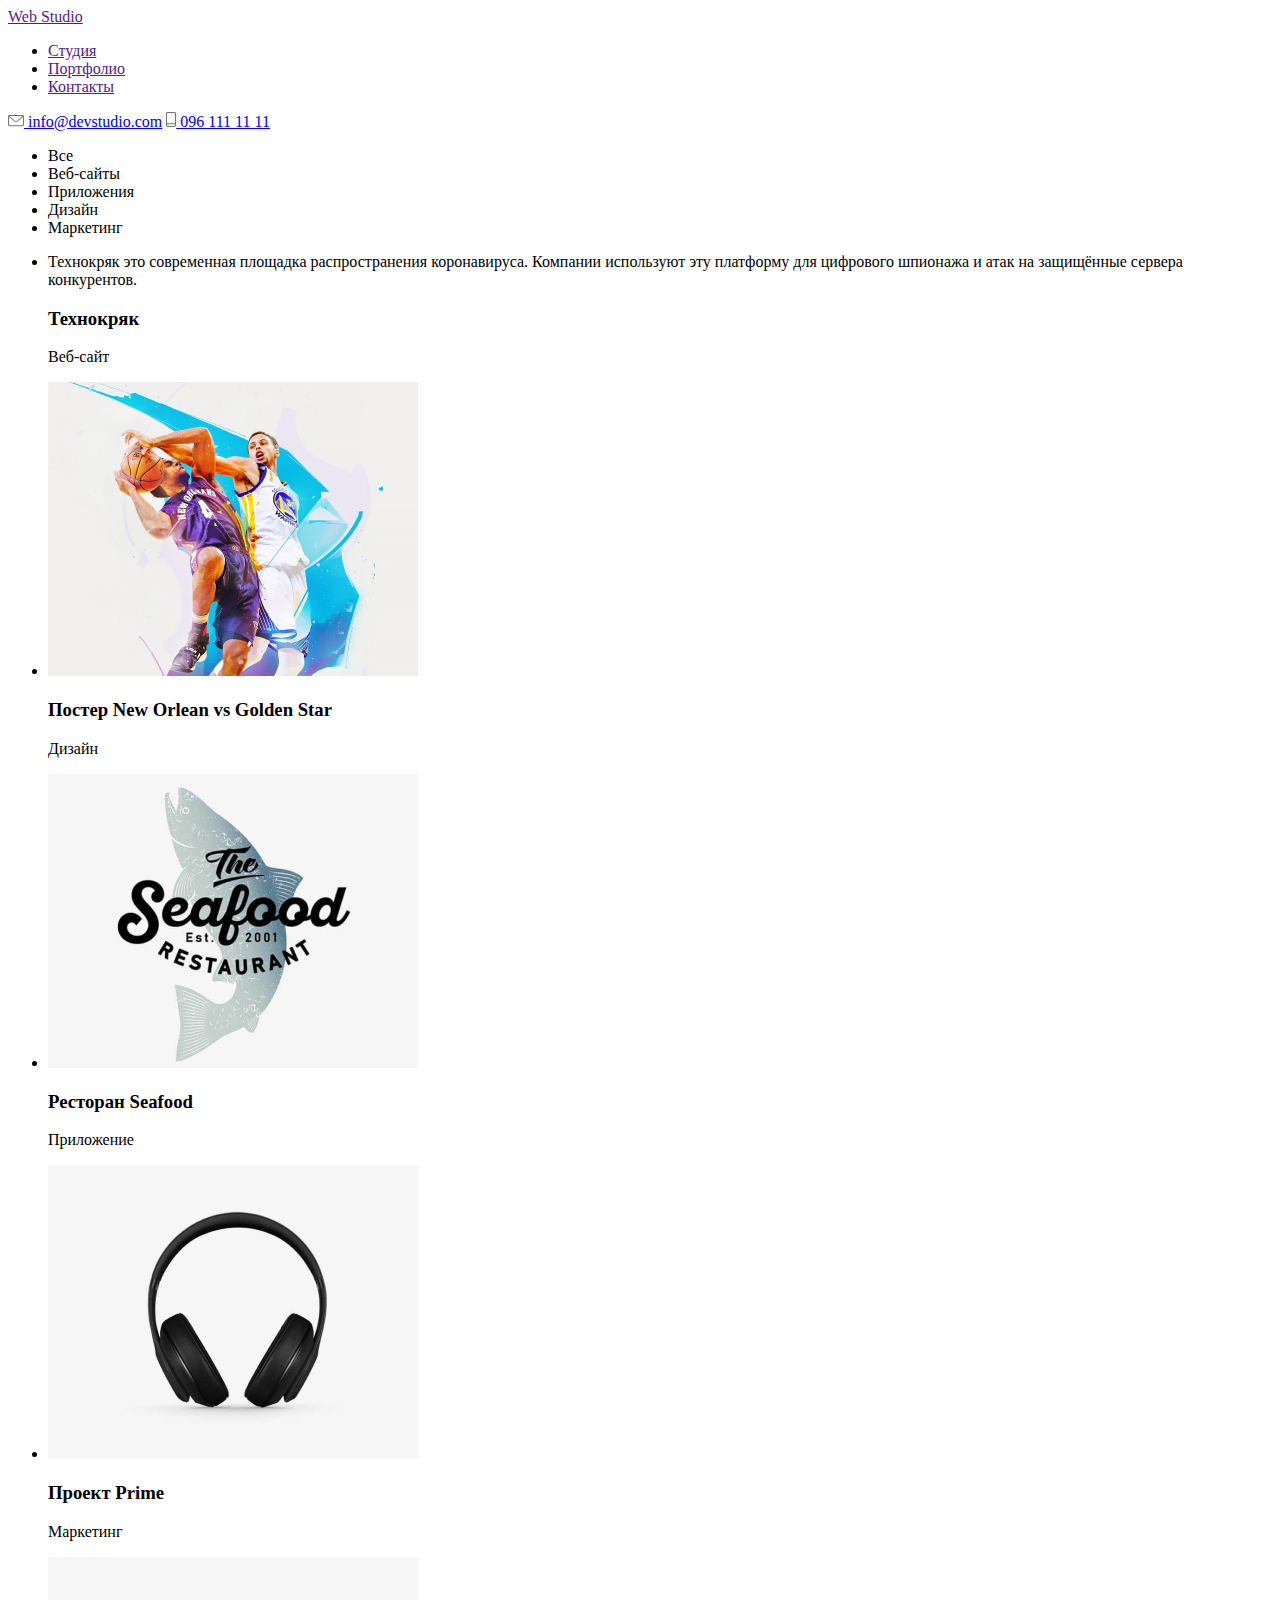
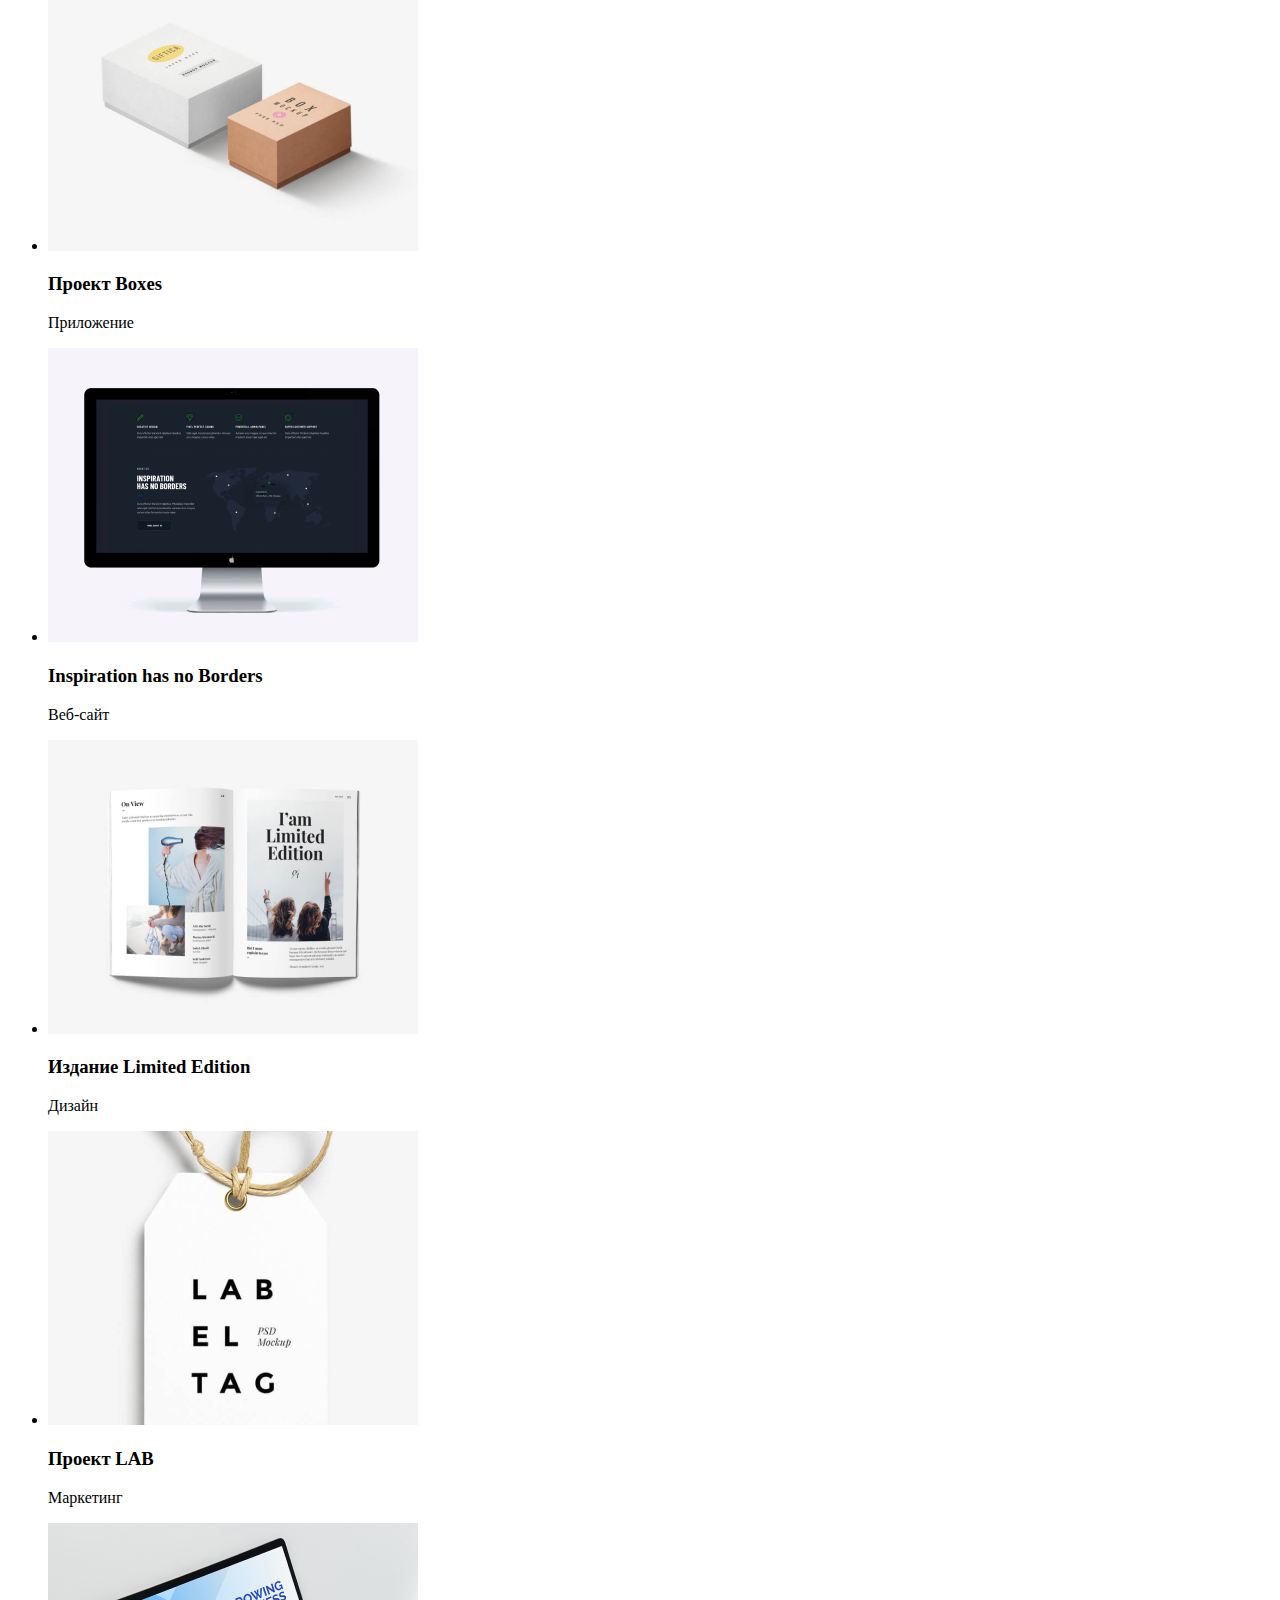
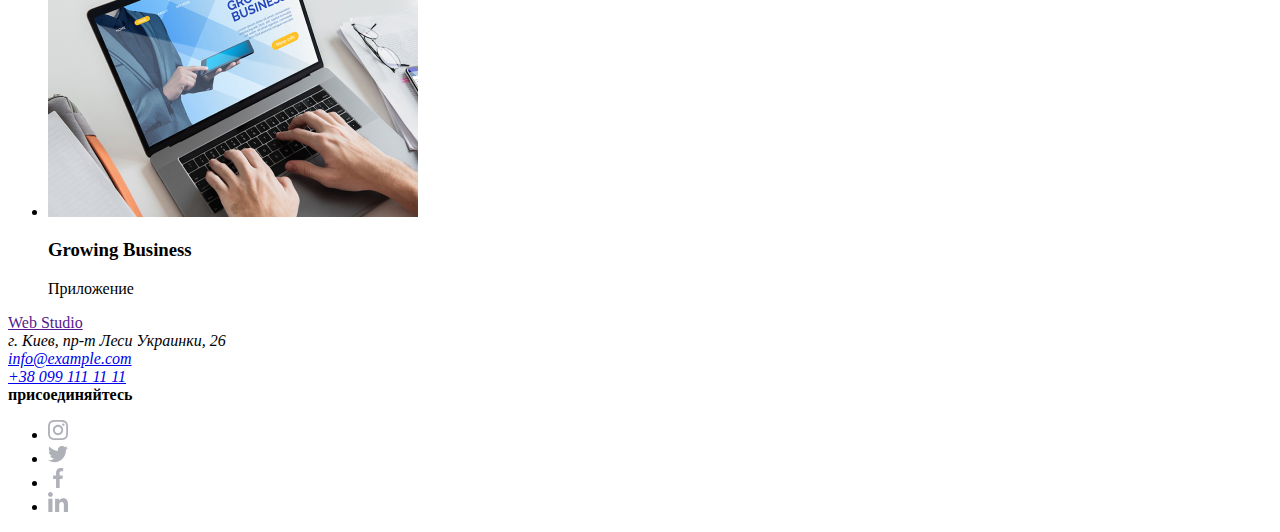
==== index.html @ 17be8df3 "делает верстку страницы "портфолио"" ====
<!DOCTYPE html>
<html lang="ru">
  <head>
    <meta charset="UTF-8" />
    <meta name="viewport" content="width=device-width, initial-scale=1.0" />
    <title>Document</title>
  </head>
  <body>
    <header>
      <nav>
        <a href="">Web Studio</a>
      </nav>
      <ul>
        <li><a href="">Студия</a></li>
        <li><a href="">Портфолио</a></li>
        <li><a href="">Контакты</a></li>
      </ul>
    </nav>
    <a href="mailto:info@devstudio.com">
        <img src="images/envelope.svg" />
        info@devstudio.com</a>
    <a href="tel:+38 096 111 11 11">
        <img src="images/smartphone.svg"/>
         096 111 11 11</a>
    </header>
    <section>
<ul>
<li>Все</li>
<li>Веб-сайты</li>
<li>Приложения</li>
<li>Дизайн</li>
<li>Маркетинг</li>
</ul>
    </section>
    <section>
        <ul>
<li><p>Технокряк это современная площадка распространения коронавируса. Компании используют эту платформу для цифрового
шпионажа и атак на защищённые сервера конкурентов.</p>
<h3>Технокряк</h3>
<p>Веб-сайт</p></li>
<li>
    <img src="images/basketball.jpg" alt="постер баскетбол" width="370"/>
    <h3>Постер New Orlean vs Golden Star</h3>
    <p>Дизайн</p>
</li>
<li>
    <img src="images/seafood.jpg" alt="постер баскетболл" width="370"/>
    <h3>Ресторан Seafood</h3>
    <p>Приложение</p>
</li>
<li>
    <img src="images/headphones.jpg" alt="наушники" width="370"/>
    <h3>Проект Prime</h3>
    <p>Маркетинг</p>
</li>
<li>
    <img src="images/boxes.jpg" alt="две коробки" width="370"/>
    <h3>Проект Boxes</h3>
    <p>Приложение</p>
</li>
<li>
    <img src="images/screen.jpg" alt="экран" width="370"/>
    <h3>Inspiration has no Borders</h3>
    <p>Веб-сайт</p>
</li>
<li>
    <img src="images/book.jpg" alt="книга" width="370" />
<h3>Издание Limited Edition</h3>
<p>Дизайн</p>
</li>
<li>
    <img src="images/teg.jpg" alt="тег" width="370" />
    <h3>Проект LAB</h3>
    <p>Маркетинг</p>
</li>
<li>
    <img src="images/nout.jpg" alt="ноутбук" />
    <h3>Growing Business</h3>
    <p>Приложение</p>
</li>
        </ul>
    </section>
    <footer>
        <a href="">Web Studio</a>
        <address>
            г. Киев, пр-т Леси Украинки, 26 <br/>
            <a href="mailto:info@example.com">info@example.com</a><br/>
            <a href="tel:+380991111111">+38 099 111 11 11</a>
        </address>
        <b>присоединяйтесь</b>
        <ul>
            <li><a href=""><img src="images/instagram3.svg"/></a></li>
            <li><a href=""><img src="images/twitter3.svg"/></a></li>
            <li><a href=""><img src="images/facebook3.svg"/></a></li>
            <li><a href=""><img src="images/linkedin3.svg"/></a></li>
        </ul>
    </footer>
  </body>
</html>
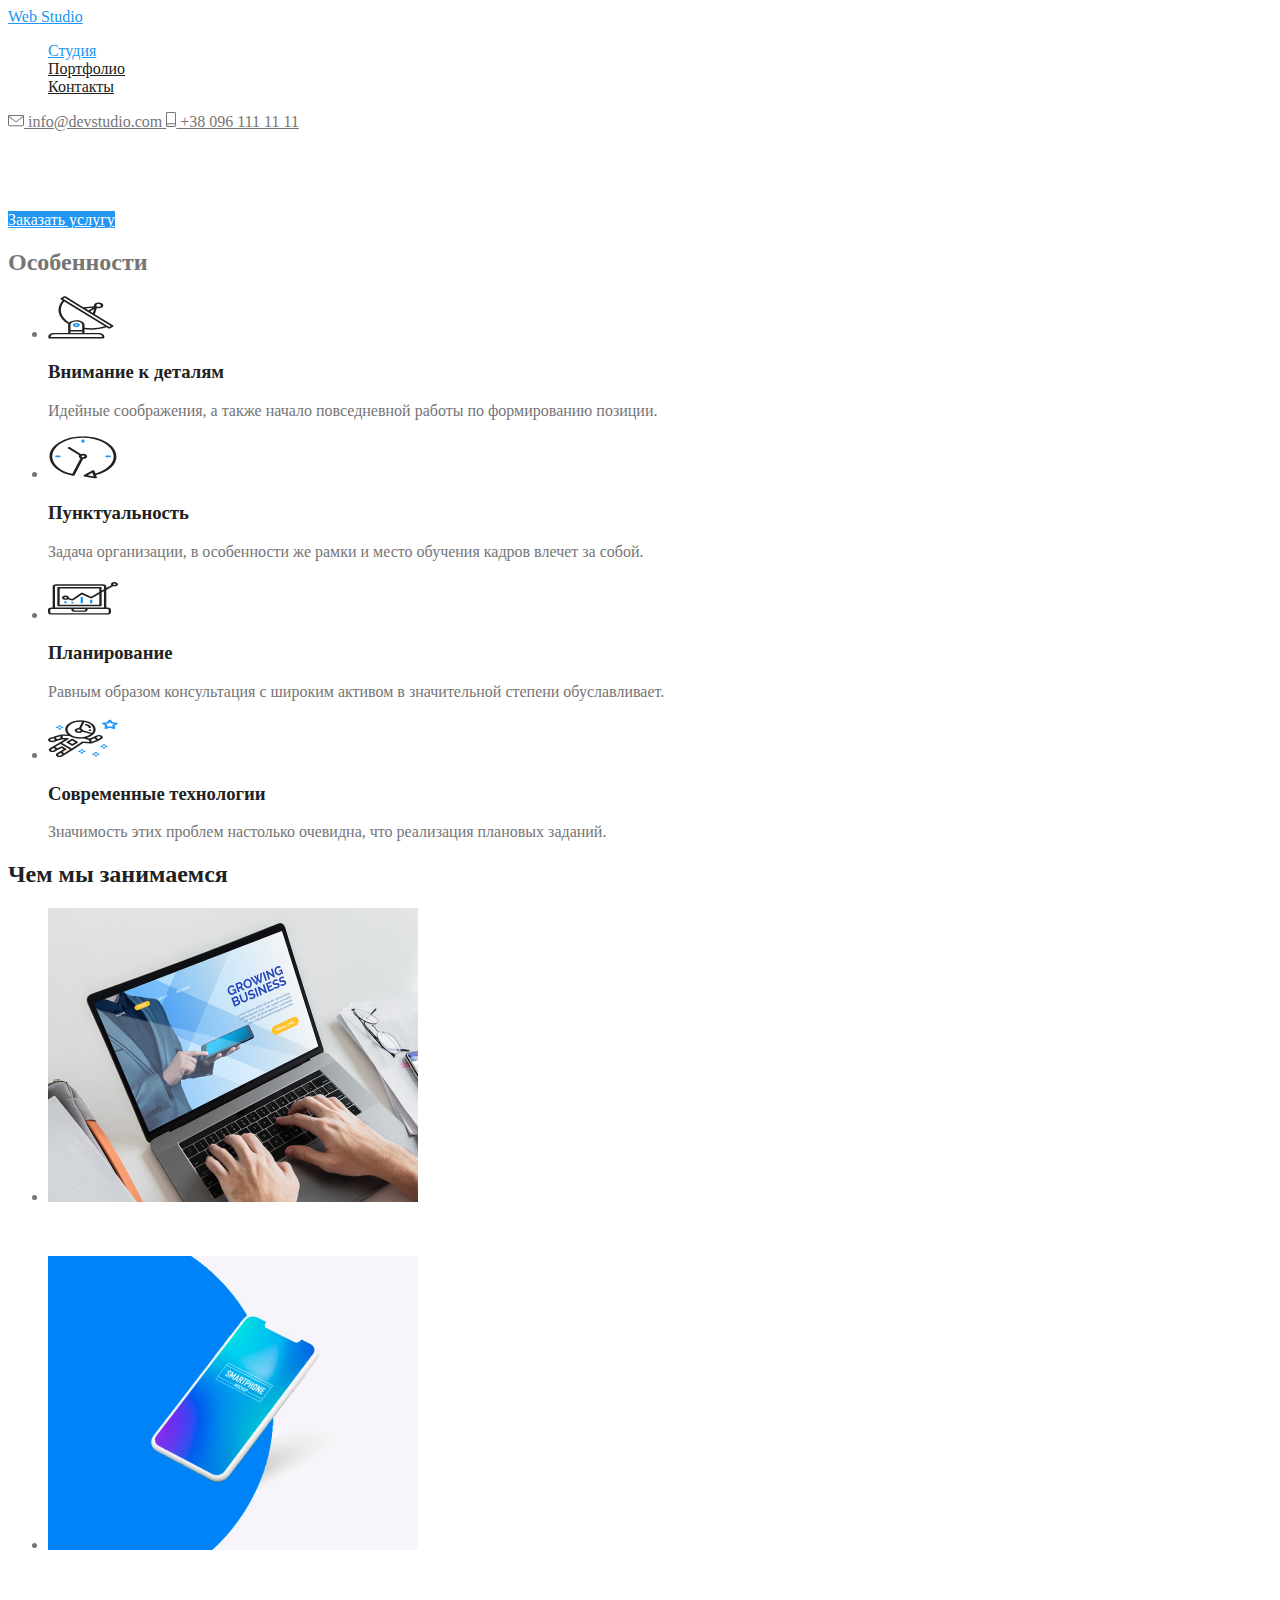
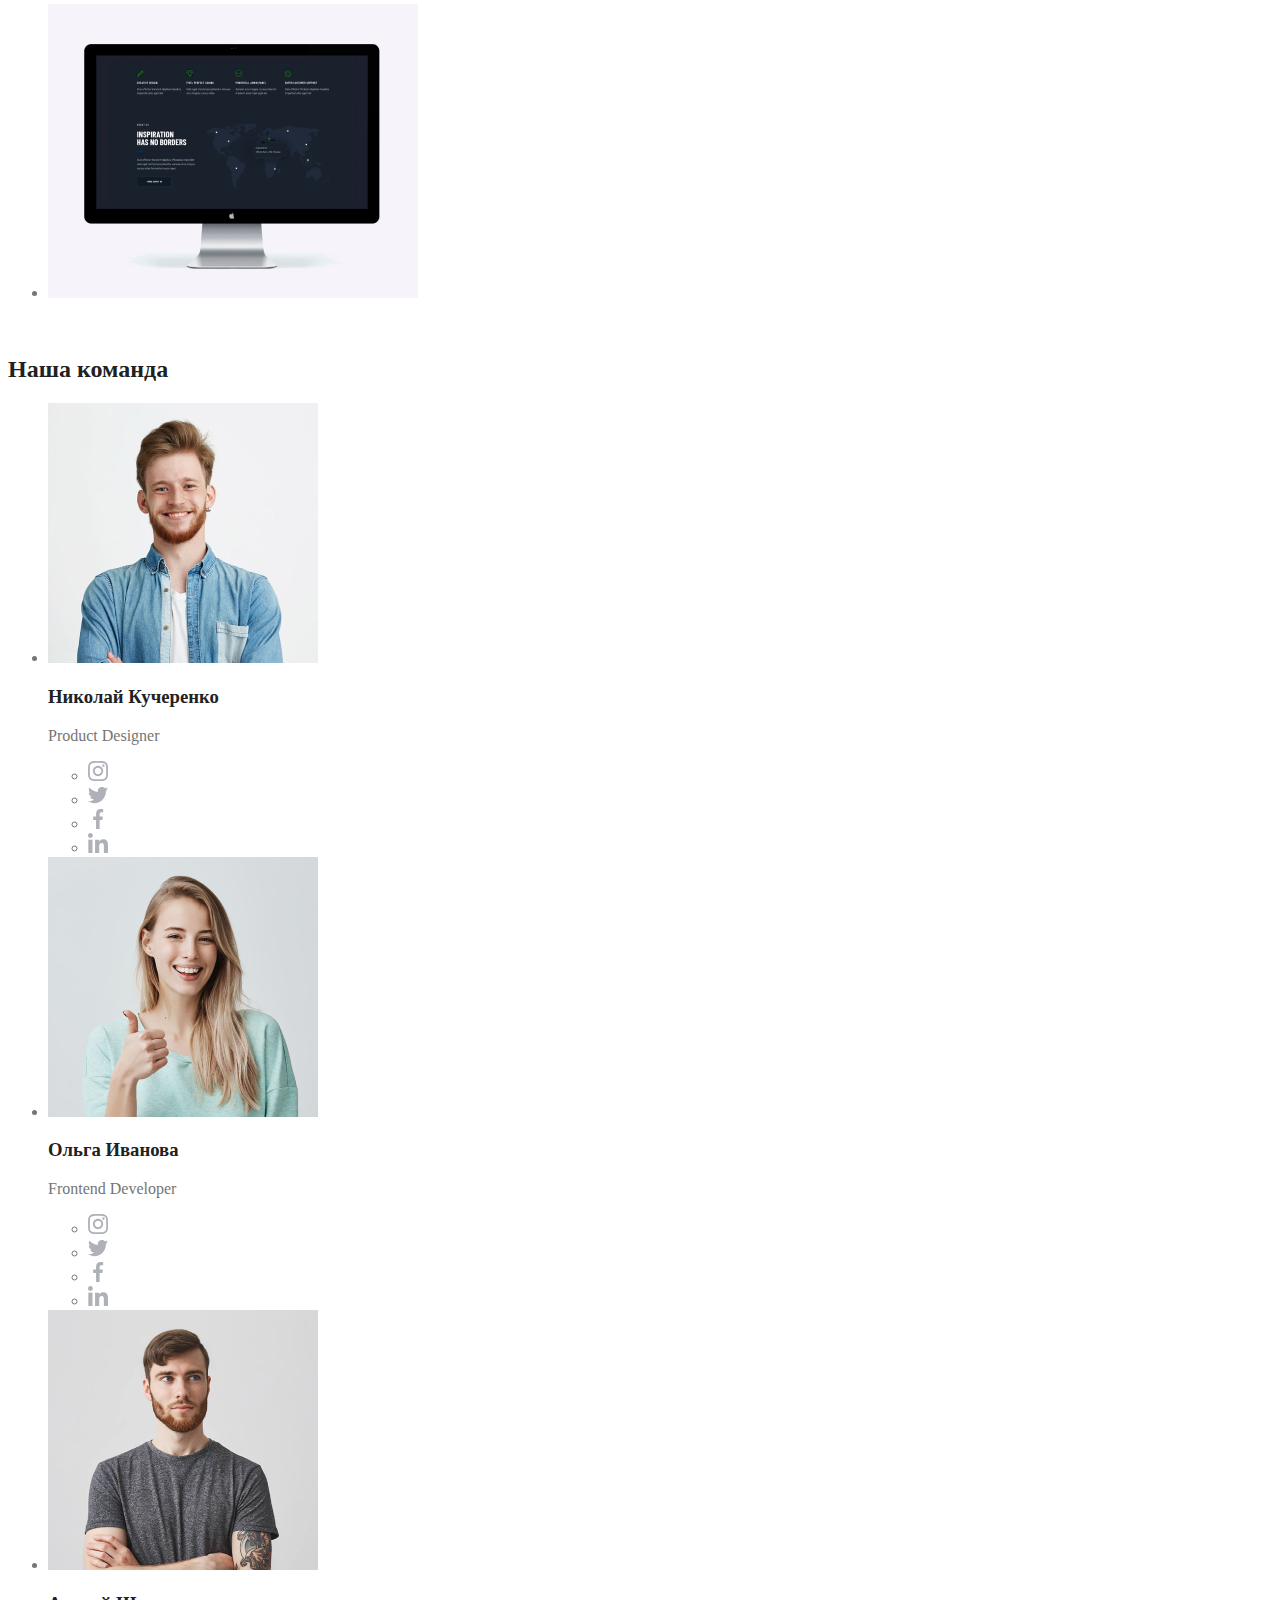
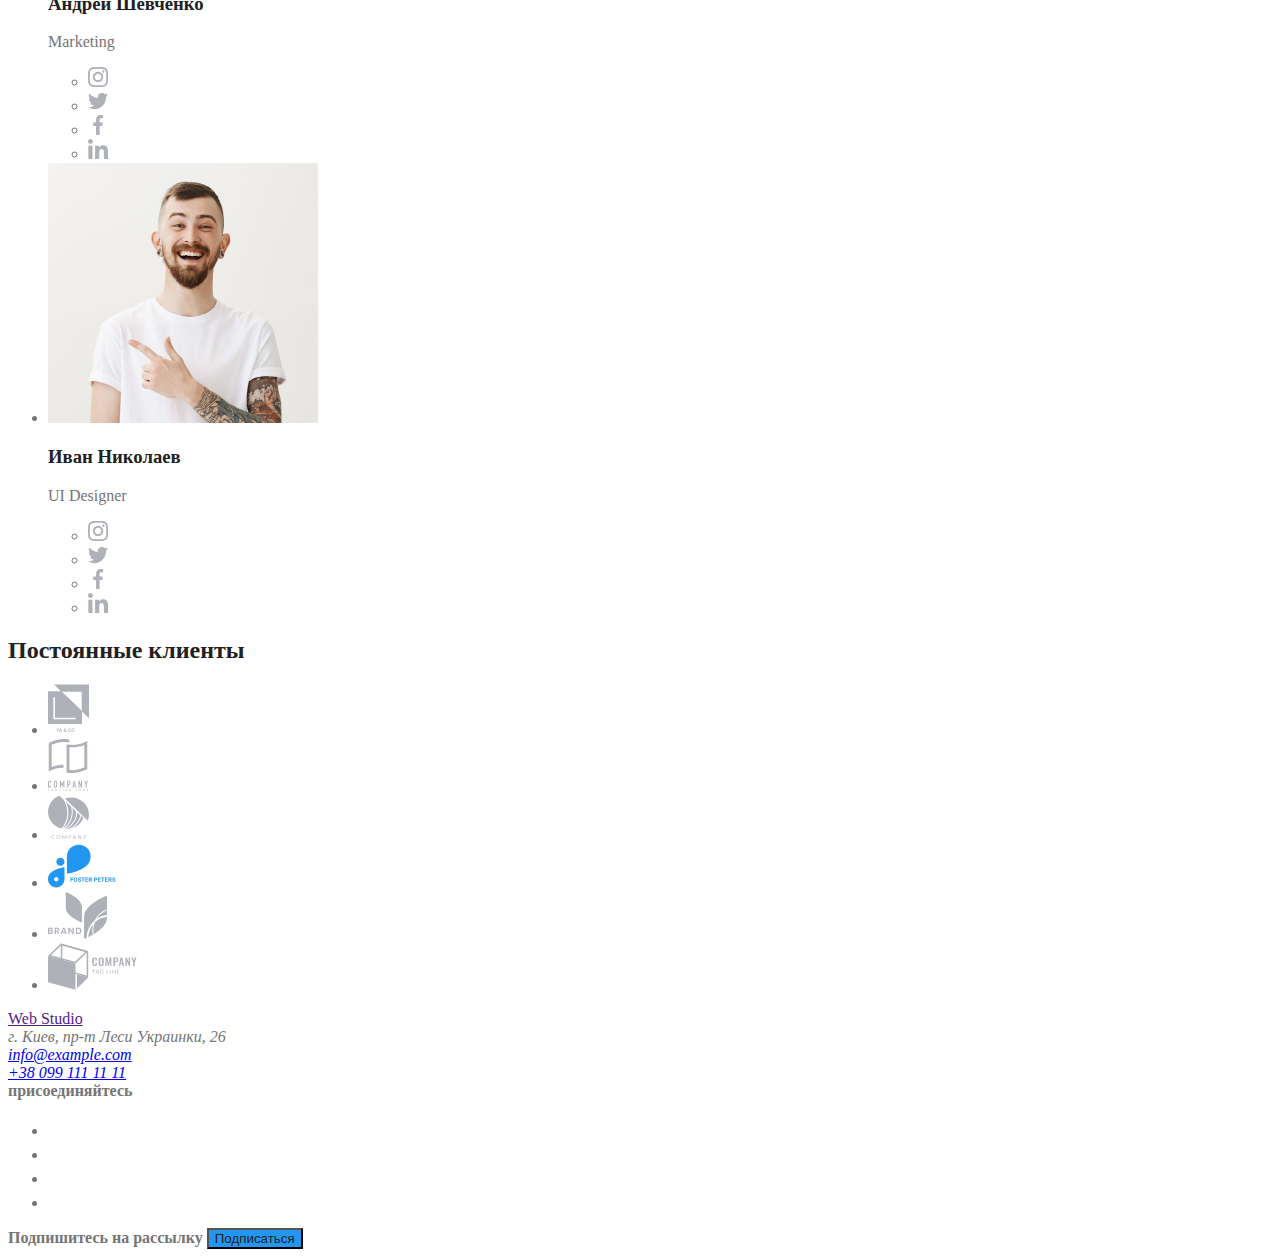
==== commit d94c192e: "добавляет оформление цвета" ====
--- a/index.html
+++ b/index.html
@@ -4,96 +4,284 @@
     <meta charset="UTF-8" />
     <meta name="viewport" content="width=device-width, initial-scale=1.0" />
     <title>Document</title>
-  </head>
+<link rel="stylesheet" href="./css/styles.css" /> 
+    </head>
   <body>
+    <!--шапка сайта-->
     <header>
       <nav>
-        <a href="">Web Studio</a>
+        <a href="/" class="logo">
+          Web Studio
+        </a>
+
+        <ul class="site-nav list">
+          <li><a href="" class="link current">Студия</a></li>
+          <li><a href="./portfolio.html" class="link">Портфолио</a></li>
+          <li><a href="" class="link">Контакты</a></li>
+        </ul>
       </nav>
-      <ul>
-        <li><a href="">Студия</a></li>
-        <li><a href="">Портфолио</a></li>
-        <li><a href="">Контакты</a></li>
-      </ul>
-    </nav>
-    <a href="mailto:info@devstudio.com">
-        <img src="images/envelope.svg" />
-        info@devstudio.com</a>
-    <a href="tel:+38 096 111 11 11">
-        <img src="images/smartphone.svg"/>
-         096 111 11 11</a>
+      <a href="mailto:info@devstudio.com" class="contacts">
+        <img src="./images/envelope.svg" alt="конверт" />
+         info@devstudio.com
+      </a>
+      <a href="tel:+380961111111" class="contacts">
+        <img src="./images/smartphone.svg" alt="смартфон" />
+        +38 096 111 11 11
+      </a>
     </header>
-    <section>
-<ul>
-<li>Все</li>
-<li>Веб-сайты</li>
-<li>Приложения</li>
-<li>Дизайн</li>
-<li>Маркетинг</li>
-</ul>
-    </section>
-    <section>
+    <main>
+      <!--герой-->
+      <section class="hero">
+        <h1 class="hero-title">Эффективные решения для вашего бизнеса</h1>
+        <a href="" class="button">Заказать услугу</a>
+      </section>
+      <!--особенности-->
+      <section class="features">
+        <h2>Особенности</h2>
         <ul>
-<li><p>Технокряк это современная площадка распространения коронавируса. Компании используют эту платформу для цифрового
-шпионажа и атак на защищённые сервера конкурентов.</p>
-<h3>Технокряк</h3>
-<p>Веб-сайт</p></li>
-<li>
-    <img src="images/basketball.jpg" alt="постер баскетбол" width="370"/>
-    <h3>Постер New Orlean vs Golden Star</h3>
-    <p>Дизайн</p>
-</li>
-<li>
-    <img src="images/seafood.jpg" alt="постер баскетболл" width="370"/>
-    <h3>Ресторан Seafood</h3>
-    <p>Приложение</p>
-</li>
-<li>
-    <img src="images/headphones.jpg" alt="наушники" width="370"/>
-    <h3>Проект Prime</h3>
-    <p>Маркетинг</p>
-</li>
-<li>
-    <img src="images/boxes.jpg" alt="две коробки" width="370"/>
-    <h3>Проект Boxes</h3>
-    <p>Приложение</p>
-</li>
-<li>
-    <img src="images/screen.jpg" alt="экран" width="370"/>
-    <h3>Inspiration has no Borders</h3>
-    <p>Веб-сайт</p>
-</li>
-<li>
-    <img src="images/book.jpg" alt="книга" width="370" />
-<h3>Издание Limited Edition</h3>
-<p>Дизайн</p>
-</li>
-<li>
-    <img src="images/teg.jpg" alt="тег" width="370" />
-    <h3>Проект LAB</h3>
-    <p>Маркетинг</p>
-</li>
-<li>
-    <img src="images/nout.jpg" alt="ноутбук" />
-    <h3>Growing Business</h3>
-    <p>Приложение</p>
-</li>
-        </ul>
-    </section>
+          <li>
+            <img src="images/Group.svg" alt="антенна" />
+            <h3 class="title">Внимание к деталям</h3>
+            <p>
+              Идейные соображения, а также начало повседневной работы по
+              формированию позиции.
+            </p>
+          </li>
+          <li>
+            <img src="images/clock1.svg" alt="часы" />
+            <h3 class="title ">Пунктуальность</h3>
+            <p>
+              Задача организации, в особенности же рамки и место обучения кадров
+              влечет за собой.
+            </p>
+          </li>
+          <li>
+            <img src="images/diagram1.svg" alt="диаграмма" />
+            <h3 class="title">Планирование</h3>
+            <p>
+              Равным образом консультация с широким активом в значительной
+              степени обуславливает.
+            </p>
+          </li>
+          <li>
+            <img src="images/astronaut1.svg" alt="астронавт" />
+            <h3 class="title">Современные технологии</h3>
+            <p>
+              Значимость этих проблем настолько очевидна, что реализация
+              плановых заданий.
+            </p>
+          </li>
+        </ul>
+      </section>
+      <!--чем занимаемся-->
+      <section class="section">
+        <h2 class="section-title">Чем мы занимаемся</h2>
+        <ul class="work-list">
+          <li>
+            <img src="images/screen(1).jpg" alt="экран ноутбука" width="370" />
+            <p class="title">Десктопные приложения</p>
+          </li>
+          <li>
+            <img src="images/smartphone.jpg" alt="смартфон" width="370" />
+            <p class="title">Мобильные приложения</p>
+          </li>
+          <li>
+            <img src="images/screen(2).jpg" alt="экран" width="370" />
+            <p class="title">Дизайнерские решения</p>
+          </li>
+        </ul>
+      </section>
+      <!--команда-->
+      <sectionc lass="section">
+        <h2 class="section-title">Наша команда</h2>
+        <ul class="team-list">
+          <li>
+            <img
+              src="images/member1.jpg"
+              alt="фотография Николая Кучеренко"
+              width="270"
+            />
+            <h3 class="member">Николай Кучеренко</h3>
+            <p>Product Designer</p>
+            <ul>
+              <li>
+                <a href=""
+                  ><img src="images/instagram3.svg" alt="лого инстаграмм"
+                /></a>
+              </li>
+              <li>
+                <a href=""
+                  ><img src="images/twitter3.svg" alt="лого твиттер"
+                /></a>
+              </li>
+              <li>
+                <a href=""
+                  ><img src="images/facebook3.svg" alt="лого фейсбук"
+                /></a>
+              </li>
+              <li>
+                <a href=""
+                  ><img src="images/linkedin3.svg" alt="лого линкедин"
+                /></a>
+              </li>
+            </ul>
+          </li>
+          <li>
+            <img
+              src="images/member2.jpg"
+              alt="фотография Ольга Иванова"
+              width="270"
+            />
+            <h3 class="member">Ольга Иванова</h3>
+            <p>Frontend Developer</p>
+            <ul>
+              <li>
+                <a href=""
+                  ><img src="images/instagram3.svg" alt="лого инстаграмм"
+                /></a>
+              </li>
+              <li>
+                <a href=""
+                  ><img src="images/twitter3.svg" alt="лого твиттер"
+                /></a>
+              </li>
+              <li>
+                <a href=""
+                  ><img src="images/facebook3.svg" alt="лого фейсбук"
+                /></a>
+              </li>
+              <li>
+                <a href=""
+                  ><img src="images/linkedin3.svg" alt="лого линкедин"
+                /></a>
+              </li>
+            </ul>
+          </li>
+          <li>
+            <img
+              src="images/member3.jpg"
+              alt="фотография Андрей Шевченко"
+              width="270"
+            />
+            <h3 class="member">Андрей Шевченко</h3>
+            <p>Marketing</p>
+            <ul>
+              <li>
+                <a href=""
+                  ><img src="images/instagram3.svg" alt="лого инстаграмм"
+                /></a>
+              </li>
+              <li>
+                <a href=""
+                  ><img src="images/twitter3.svg" alt="лого твиттер"
+                /></a>
+              </li>
+              <li>
+                <a href=""
+                  ><img src="images/facebook3.svg" alt="лого фейсбук"
+                /></a>
+              </li>
+              <li>
+                <a href=""
+                  ><img src="images/linkedin3.svg" alt="лого линкедин"
+                /></a>
+              </li>
+            </ul>
+          </li>
+          <li>
+            <img
+              src="images/member4.jpg"
+              alt="фотография Иван Николаев"
+              width="270"
+            />
+            <h3 class="member">Иван Николаев</h3>
+            <p>UI Designer</p>
+            <ul>
+              <li>
+                <a href=""
+                  ><img src="images/instagram3.svg" alt="лого инстаграмм"
+                /></a>
+              </li>
+              <li>
+                <a href=""
+                  ><img src="images/twitter3.svg" alt="лого твиттер"
+                /></a>
+              </li>
+              <li>
+                <a href=""
+                  ><img src="images/facebook3.svg" alt="лого фейсбук"
+                /></a>
+              </li>
+              <li>
+                <a href=""
+                  ><img src="images/linkedin3.svg" alt="лого линкедин"
+                /></a>
+              </li>
+            </ul>
+          </li>
+        </ul>
+      </section>
+      <!--постоянные клиенты-->
+      <section class="section">
+        <h2 class="section-title">Постоянные клиенты</h2>
+        <ul>
+          <li>
+            <a href=""><img src="images/logo1.svg" alt="лого1" /></a>
+          </li>
+          <li>
+            <a href=""><img src="images/logo2.svg" alt="лого2" /></a>
+          </li>
+          <li>
+            <a href=""><img src="images/logo3.svg" alt="лого3" /></a>
+          </li>
+          <li>
+            <a href=""><img src="images/logo4.svg" alt="лого4" /></a>
+          </li>
+          <li>
+            <a href=""><img src="images/logo5.svg" alt="лого5" /></a>
+          </li>
+          <li>
+            <a href=""><img src="images/logo6.svg" alt="логоo6" /></a>
+          </li>
+        </ul>
+      </section>
+    </main>
+    <!--подвал-->
     <footer>
+      <div>
         <a href="">Web Studio</a>
         <address>
-            г. Киев, пр-т Леси Украинки, 26 <br/>
-            <a href="mailto:info@example.com">info@example.com</a><br/>
-            <a href="tel:+380991111111">+38 099 111 11 11</a>
+          г. Киев, пр-т Леси Украинки, 26<br />
+          <a href="mailto:info@devstudio.com">info@example.com</a><br />
+          <a href="tel:+380961111111">+38 099 111 11 11</a>
         </address>
+      </div>
+
+      <div>
         <b>присоединяйтесь</b>
         <ul>
-            <li><a href=""><img src="images/instagram3.svg"/></a></li>
-            <li><a href=""><img src="images/twitter3.svg"/></a></li>
-            <li><a href=""><img src="images/facebook3.svg"/></a></li>
-            <li><a href=""><img src="images/linkedin3.svg"/></a></li>
-        </ul>
+          <li>
+            <a href=""
+              ><img src="images/instagram2.svg" alt="лого инстаграмм"
+            /></a>
+          </li>
+          <li>
+            <a href=""><img src="images/twitter1.svg" alt="лого твиттер" /></a>
+          </li>
+          <li>
+            <a href=""><img src="images/facebook1.svg" alt="лого фейсбук" /></a>
+          </li>
+          <li>
+            <a href=""
+              ><img src="images/linkedin1.svg" alt="лого линкедин"
+            /></a>
+          </li>
+        </ul>
+      </div>
+      <div>
+        <b>Подпишитесь на рассылку</b>
+        <button class="button">Подписаться</button>
+      </div>
     </footer>
   </body>
 </html>
--- a/css/styles.css
+++ b/css/styles.css
@@ -0,0 +1,64 @@
+:root {
+  --primary-text-color: #757575;
+  --second-text-color: #212121;
+  --accent-color: #2196f3;
+  --second-accent-color: #ffffff;
+  --primary-background-color: #ffffff;
+  --second-background-color: #f5f4fa;
+}
+body {
+  color: var(--primary-text-color);
+  background-color: var(--primary-background-color);
+}
+.list {
+  list-style: none;
+}
+.logo {
+  color: var(--accent-color);
+}
+/* site nav */
+.site-nav .link {
+  color: var(--second-text-color);
+}
+.site-nav .link:hover,
+.site-nav .link:focus {
+  color: var(--accent-color);
+}
+.site-nav .link.current {
+  color: var(--accent-color);
+}
+.contacts {
+  color: var(--primary-text-color);
+}
+.contacts:hover,
+.contacts:focus {
+  color: var(--accent-color);
+}
+/* hero */
+.hero-title {
+  color: var(--second-accent-color);
+}
+.section-title {
+  color: var(--second-text-color);
+}
+/* features */
+.features .title {
+  color: var(--second-text-color);
+}
+.work-list .title {
+  color: var(--second-accent-color);
+}
+.team-list .member {
+  color: var(--second-text-color);
+}
+/* button */
+.button {
+  color: var(--second-text-color);
+  background-color: var(--accent-color);
+}
+.hero .button {
+  color: var(--second-accent-color);
+}
+.auth-nav .button {
+  background-color: var(--second-background-color);
+}
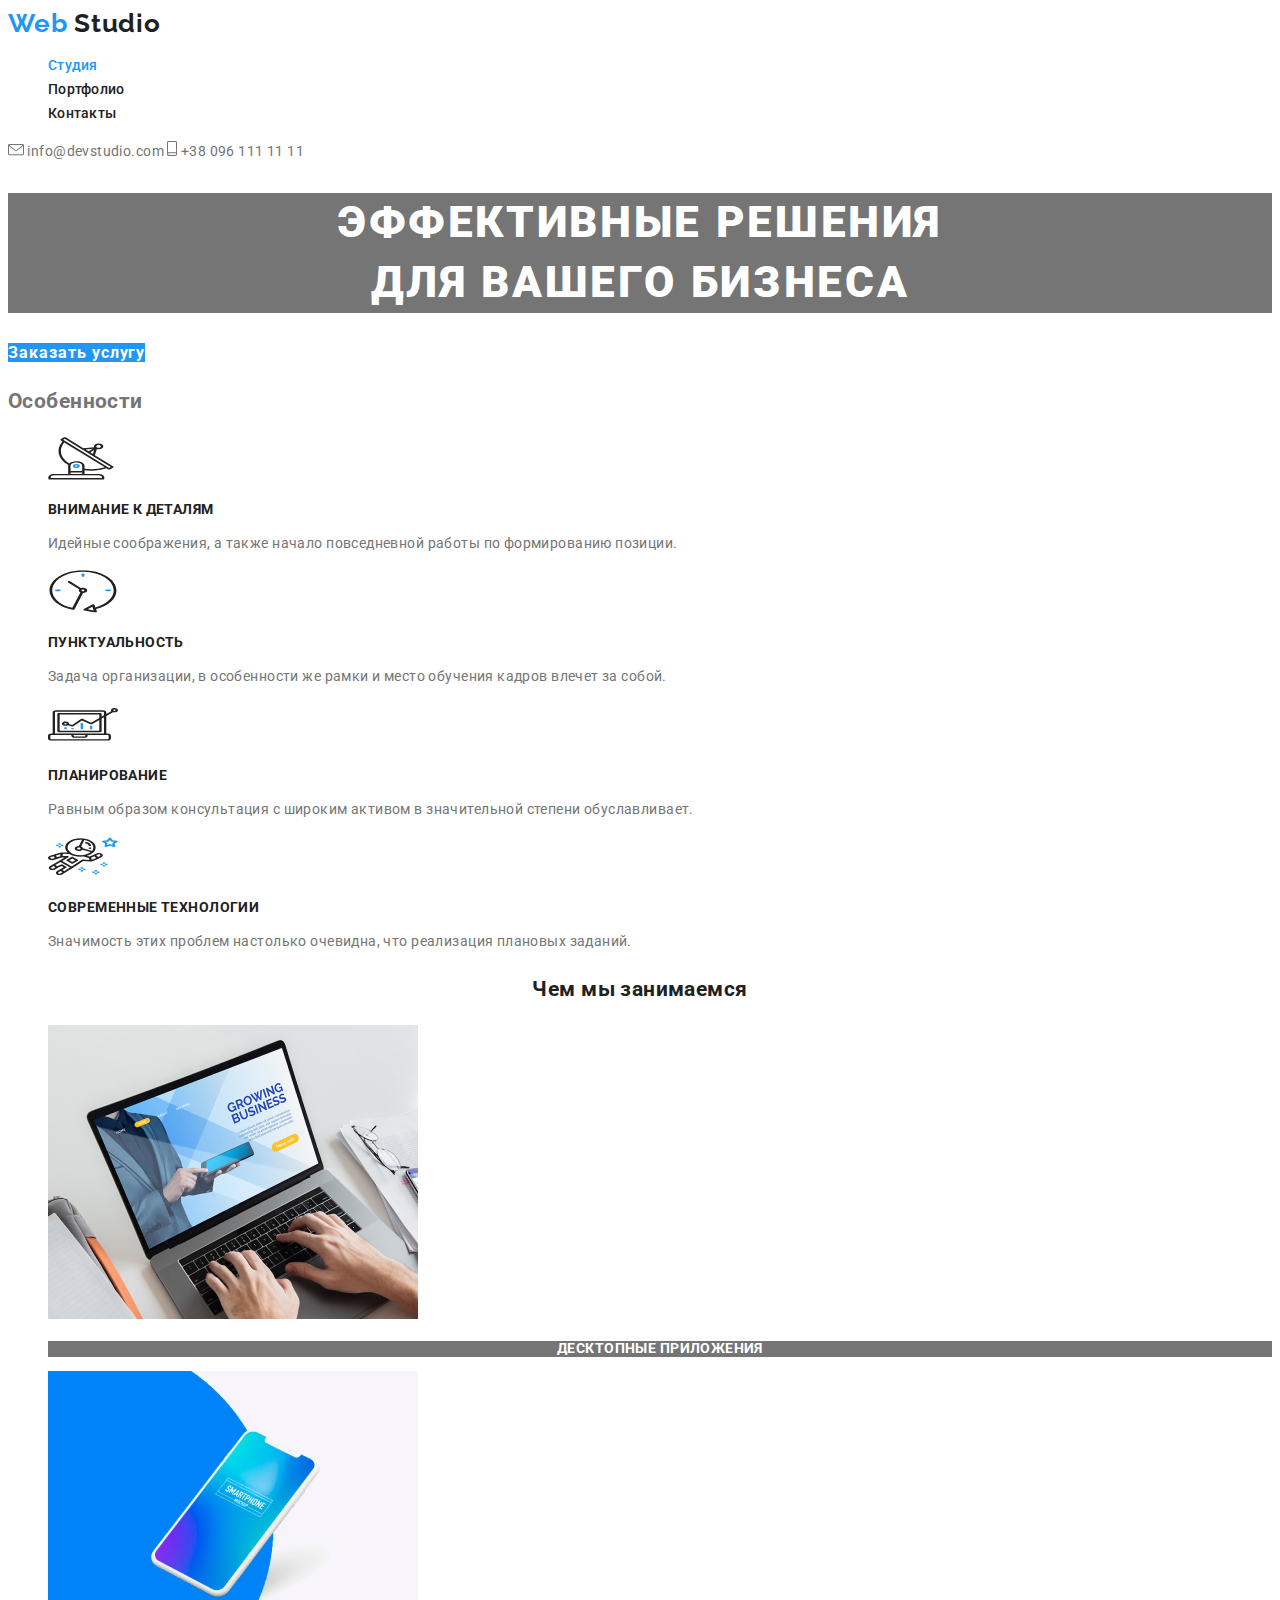
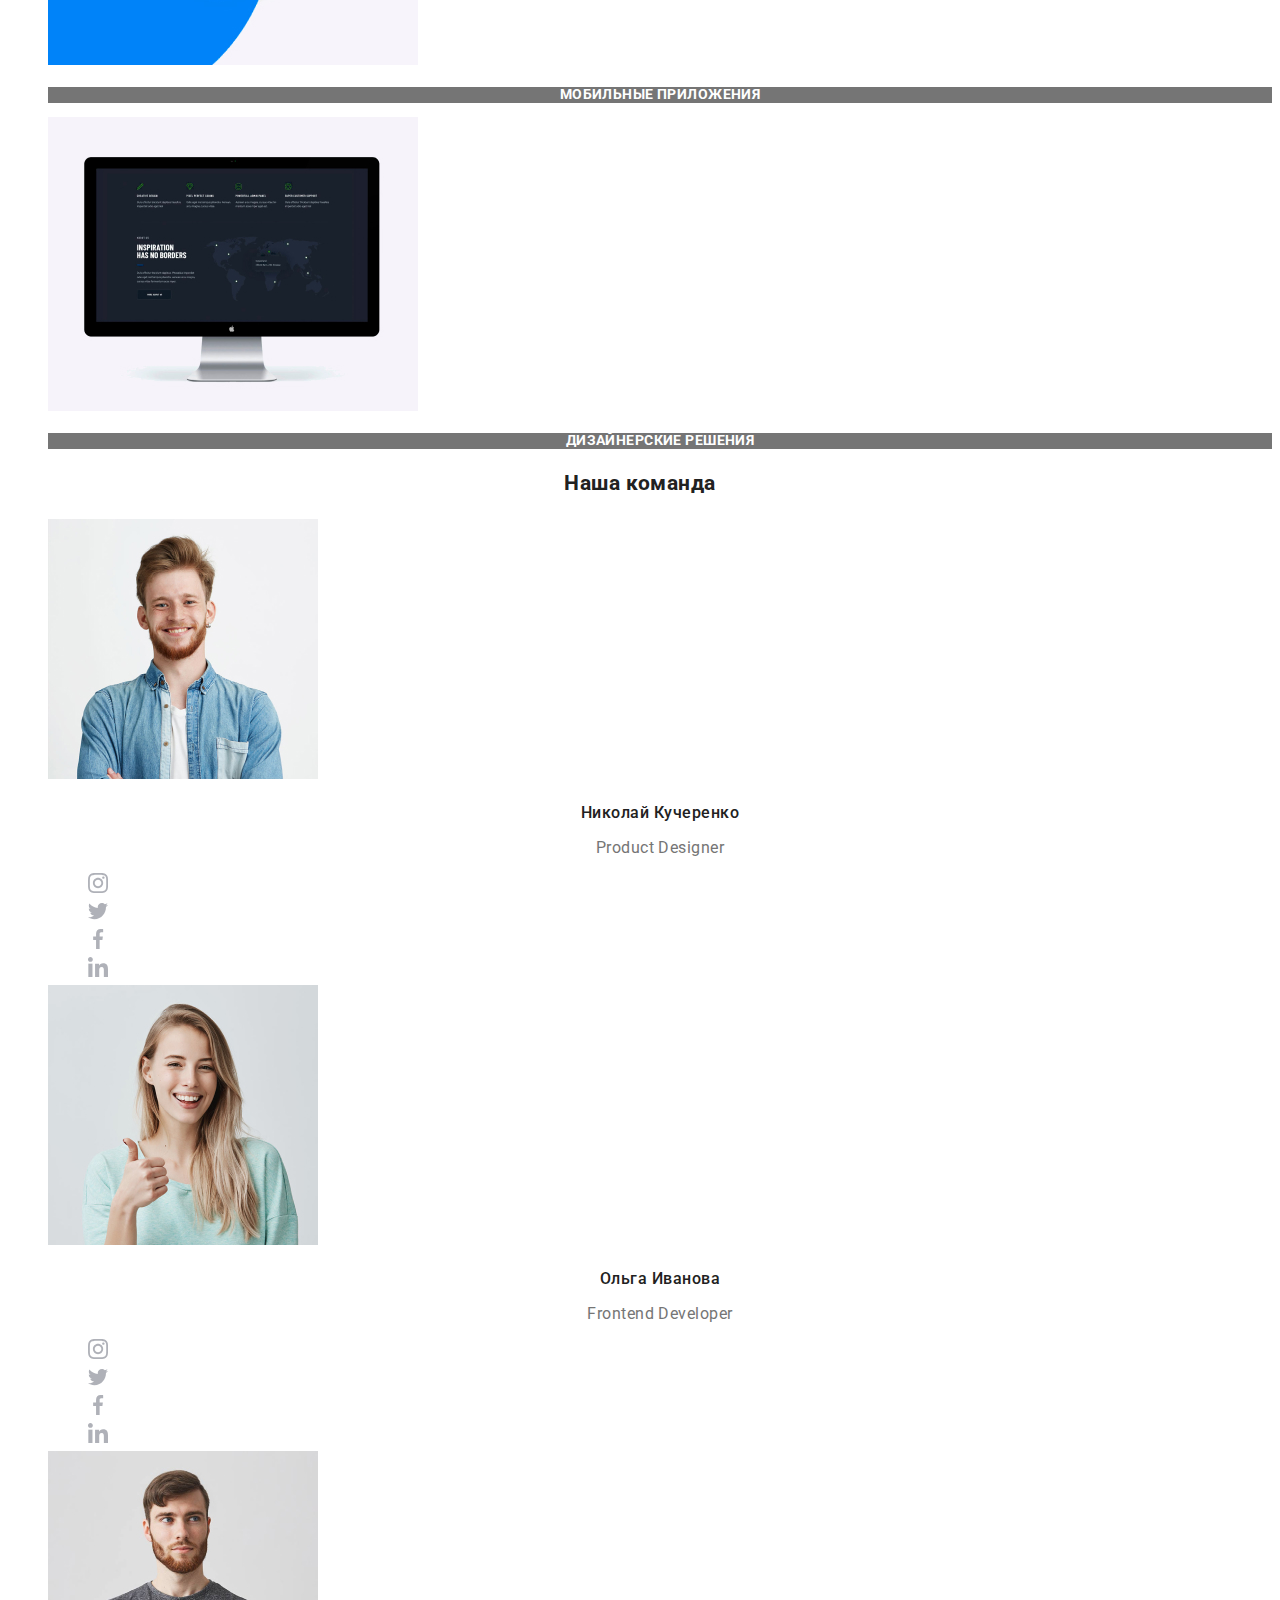
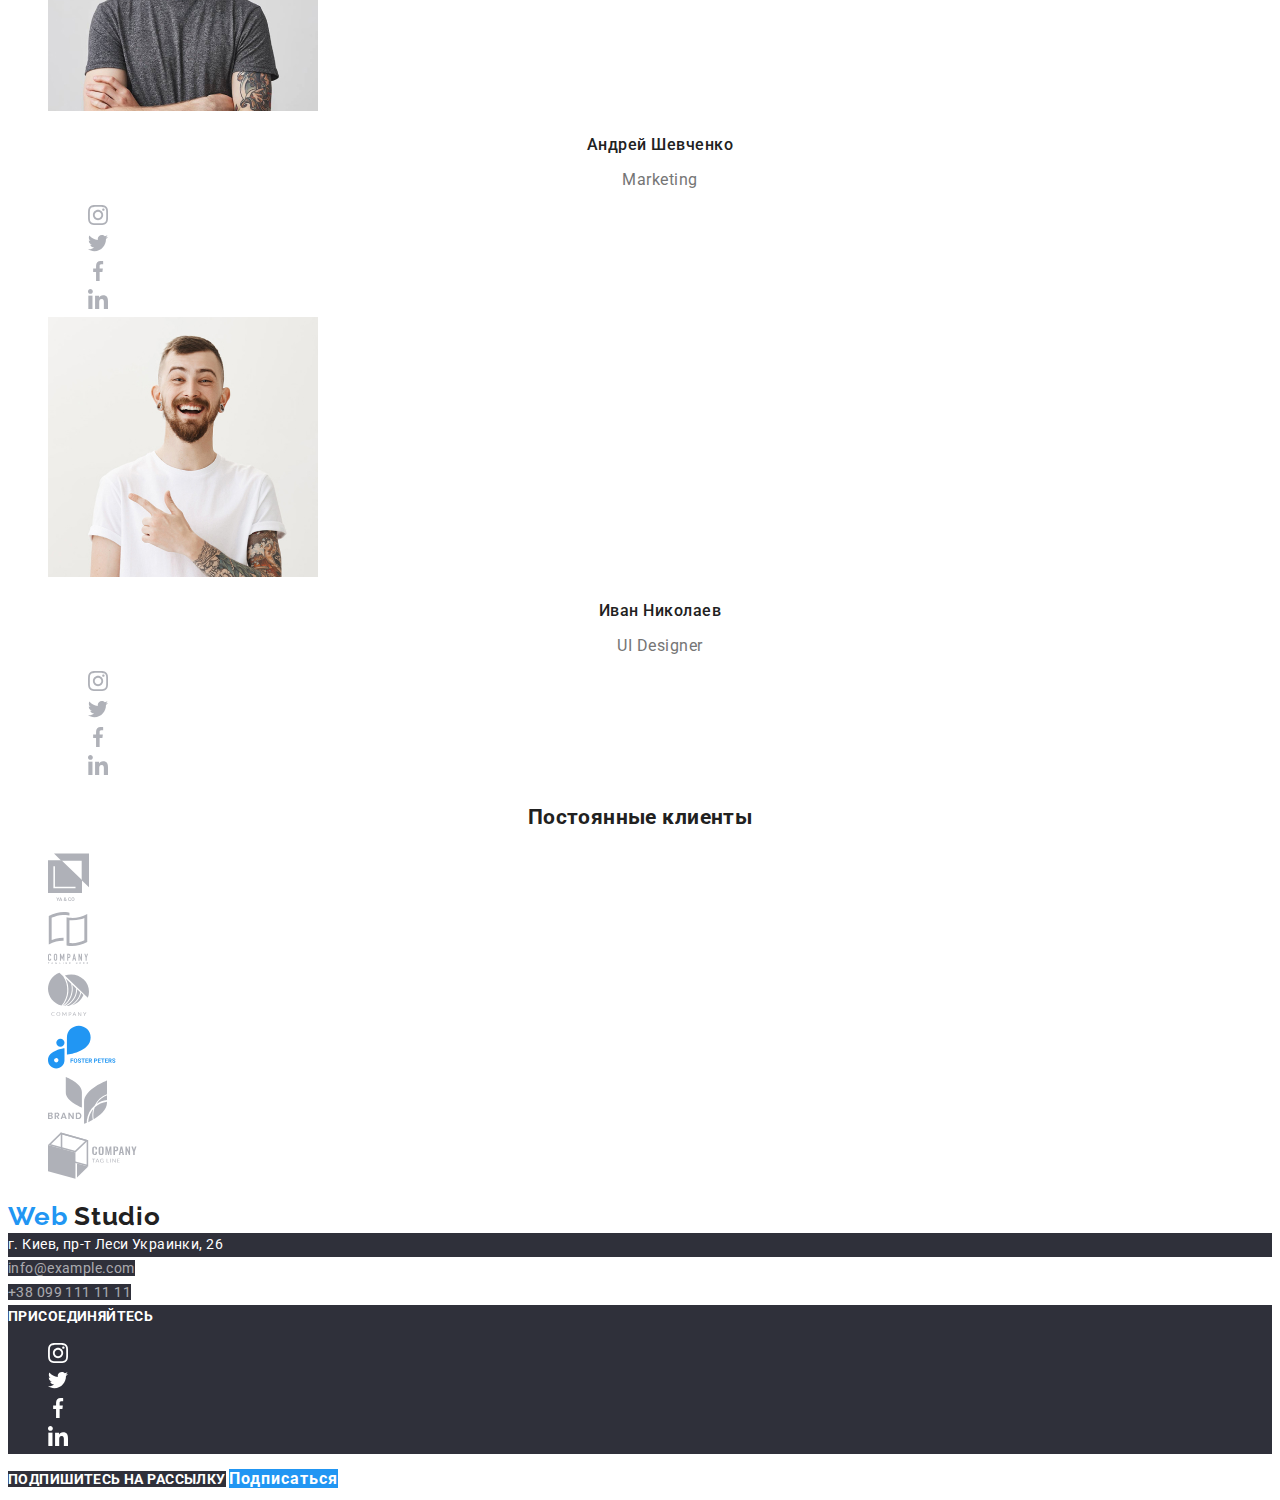
==== commit d1b30951: "оформляє текст" ====
--- a/index.html
+++ b/index.html
@@ -4,14 +4,17 @@
     <meta charset="UTF-8" />
     <meta name="viewport" content="width=device-width, initial-scale=1.0" />
     <title>Document</title>
-<link rel="stylesheet" href="./css/styles.css" /> 
-    </head>
+    <link
+      href="https://fonts.googleapis.com/css2?family=Raleway:wght@400;700&family=Roboto:wght@400;500;700;900&display=swap"
+      rel="stylesheet">
+    <link rel="stylesheet" href="./css/styles.css" /> 
+  </head>
   <body>
     <!--шапка сайта-->
     <header>
       <nav>
         <a href="/" class="logo">
-          Web Studio
+          <span class="logo-blue">Web</span> Studio
         </a>
 
         <ul class="site-nav list">
@@ -32,13 +35,13 @@
     <main>
       <!--герой-->
       <section class="hero">
-        <h1 class="hero-title">Эффективные решения для вашего бизнеса</h1>
+        <h1 class="hero-title">Эффективные решения<br/> для вашего бизнеса</h1>
         <a href="" class="button">Заказать услугу</a>
       </section>
       <!--особенности-->
       <section class="features">
         <h2>Особенности</h2>
-        <ul>
+        <ul class="list">
           <li>
             <img src="images/Group.svg" alt="антенна" />
             <h3 class="title">Внимание к деталям</h3>
@@ -71,12 +74,12 @@
               плановых заданий.
             </p>
           </li>
-        </ul>
+        </ul class="list">
       </section>
       <!--чем занимаемся-->
       <section class="section">
         <h2 class="section-title">Чем мы занимаемся</h2>
-        <ul class="work-list">
+        <ul class="work-list list">
           <li>
             <img src="images/screen(1).jpg" alt="экран ноутбука" width="370" />
             <p class="title">Десктопные приложения</p>
@@ -94,7 +97,7 @@
       <!--команда-->
       <sectionc lass="section">
         <h2 class="section-title">Наша команда</h2>
-        <ul class="team-list">
+        <ul class="team-list list">
           <li>
             <img
               src="images/member1.jpg"
@@ -102,58 +105,44 @@
               width="270"
             />
             <h3 class="member">Николай Кучеренко</h3>
-            <p>Product Designer</p>
-            <ul>
-              <li>
-                <a href=""
-                  ><img src="images/instagram3.svg" alt="лого инстаграмм"
-                /></a>
-              </li>
-              <li>
-                <a href=""
-                  ><img src="images/twitter3.svg" alt="лого твиттер"
-                /></a>
-              </li>
-              <li>
-                <a href=""
-                  ><img src="images/facebook3.svg" alt="лого фейсбук"
-                /></a>
-              </li>
-              <li>
-                <a href=""
-                  ><img src="images/linkedin3.svg" alt="лого линкедин"
-                /></a>
-              </li>
-            </ul>
-          </li>
-          <li>
-            <img
-              src="images/member2.jpg"
+            <p class="position">Product Designer</p>
+            <ul  class="list">
+              <li>
+                <a href=""><img src="images/instagram3.svg" alt="лого инстаграмм"/></a>
+              </li>
+              <li>
+                <a href=""><img src="images/twitter3.svg" alt="лого твиттер"/></a>
+              </li>
+              <li>
+                <a href=""><img src="images/facebook3.svg" alt="лого фейсбук"/></a>
+              </li>
+              <li>
+                <a href=""><img src="images/linkedin3.svg" alt="лого линкедин"/></a>
+              </li>
+            </ul>
+          </li>
+          <li>
+            <img src="images/member2.jpg"
               alt="фотография Ольга Иванова"
-              width="270"
-            />
+              width="270"/>
             <h3 class="member">Ольга Иванова</h3>
-            <p>Frontend Developer</p>
-            <ul>
-              <li>
-                <a href=""
-                  ><img src="images/instagram3.svg" alt="лого инстаграмм"
-                /></a>
-              </li>
-              <li>
-                <a href=""
-                  ><img src="images/twitter3.svg" alt="лого твиттер"
-                /></a>
-              </li>
-              <li>
-                <a href=""
-                  ><img src="images/facebook3.svg" alt="лого фейсбук"
-                /></a>
-              </li>
-              <li>
-                <a href=""
-                  ><img src="images/linkedin3.svg" alt="лого линкедин"
-                /></a>
+            <p class="position">Frontend Developer</p>
+            <ul  class="list">
+              <li>
+                <a href=""><img src="images/instagram3.svg" 
+                alt="лого инстаграмм"/></a>
+              </li>
+              <li>
+                <a href=""><img src="images/twitter3.svg"
+                  alt="лого твиттер"/></a>
+              </li>
+              <li>
+                <a href=""><img src="images/facebook3.svg"
+                  alt="лого фейсбук"/></a>
+              </li>
+              <li>
+                <a href=""><img src="images/linkedin3.svg" 
+                  alt="лого линкедин"/></a>
               </li>
             </ul>
           </li>
@@ -164,27 +153,23 @@
               width="270"
             />
             <h3 class="member">Андрей Шевченко</h3>
-            <p>Marketing</p>
-            <ul>
-              <li>
-                <a href=""
-                  ><img src="images/instagram3.svg" alt="лого инстаграмм"
-                /></a>
-              </li>
-              <li>
-                <a href=""
-                  ><img src="images/twitter3.svg" alt="лого твиттер"
-                /></a>
-              </li>
-              <li>
-                <a href=""
-                  ><img src="images/facebook3.svg" alt="лого фейсбук"
-                /></a>
-              </li>
-              <li>
-                <a href=""
-                  ><img src="images/linkedin3.svg" alt="лого линкедин"
-                /></a>
+            <p class="position">Marketing</p>
+            <ul  class="list">
+              <li>
+                <a href=""><img src="images/instagram3.svg" 
+                alt="лого инстаграмм"/></a>
+              </li>
+              <li>
+                <a href=""><img src="images/twitter3.svg" 
+                  alt="лого твиттер"/></a>
+              </li>
+              <li>
+                <a href=""><img src="images/facebook3.svg" 
+                  alt="лого фейсбук"/></a>
+              </li>
+              <li>
+                <a href=""><img src="images/linkedin3.svg" 
+                  alt="лого линкедин"/></a>
               </li>
             </ul>
           </li>
@@ -195,27 +180,23 @@
               width="270"
             />
             <h3 class="member">Иван Николаев</h3>
-            <p>UI Designer</p>
-            <ul>
-              <li>
-                <a href=""
-                  ><img src="images/instagram3.svg" alt="лого инстаграмм"
-                /></a>
-              </li>
-              <li>
-                <a href=""
-                  ><img src="images/twitter3.svg" alt="лого твиттер"
-                /></a>
-              </li>
-              <li>
-                <a href=""
-                  ><img src="images/facebook3.svg" alt="лого фейсбук"
-                /></a>
-              </li>
-              <li>
-                <a href=""
-                  ><img src="images/linkedin3.svg" alt="лого линкедин"
-                /></a>
+            <p class="position">UI Designer</p>
+            <ul  class="list">
+              <li>
+                <a href=""><img src="images/instagram3.svg" 
+                alt="лого инстаграмм"/></a>
+              </li>
+              <li>
+                <a href=""><img src="images/twitter3.svg" 
+                alt="лого твиттер"/></a>
+              </li>
+              <li>
+                <a href=""><img src="images/facebook3.svg"
+                  alt="лого фейсбук"/></a>
+              </li>
+              <li>
+                <a href=""><img src="images/linkedin3.svg" 
+                alt="лого линкедин"/></a>
               </li>
             </ul>
           </li>
@@ -224,7 +205,7 @@
       <!--постоянные клиенты-->
       <section class="section">
         <h2 class="section-title">Постоянные клиенты</h2>
-        <ul>
+        <ul  class="list">
           <li>
             <a href=""><img src="images/logo1.svg" alt="лого1" /></a>
           </li>
@@ -248,39 +229,41 @@
     </main>
     <!--подвал-->
     <footer>
-      <div>
-        <a href="">Web Studio</a>
-        <address>
-          г. Киев, пр-т Леси Украинки, 26<br />
-          <a href="mailto:info@devstudio.com">info@example.com</a><br />
-          <a href="tel:+380961111111">+38 099 111 11 11</a>
-        </address>
+      <div class="footer">
+        <a href="/" class="logo">
+          <span class="logo-blue">Web</span> Studio
+        </a>
+        <address class="adress">
+          г. Киев, пр-т Леси Украинки, 26</address>
+          <a href="mailto:info@devstudio.com" class="link">info@example.com</a><br />
+          <a href="tel:+380961111111" class="link">+38 099 111 11 11</a>
+        
       </div>
 
-      <div>
-        <b>присоединяйтесь</b>
-        <ul>
-          <li>
-            <a href=""
-              ><img src="images/instagram2.svg" alt="лого инстаграмм"
-            /></a>
-          </li>
-          <li>
-            <a href=""><img src="images/twitter1.svg" alt="лого твиттер" /></a>
-          </li>
-          <li>
-            <a href=""><img src="images/facebook1.svg" alt="лого фейсбук" /></a>
-          </li>
-          <li>
-            <a href=""
-              ><img src="images/linkedin1.svg" alt="лого линкедин"
-            /></a>
+      <div class="social-networks">
+        <b class="appeal">присоединяйтесь</b>
+        <ul  class="list">
+          <li>
+            <a href="" class="link"><img src="images/instagram2.svg" 
+              alt="лого инстаграмм"  /></a>
+          </li>
+          <li>
+            <a href="" class="link"><img src="images/twitter1.svg" 
+              alt="лого твиттер" /></a>
+          </li>
+          <li>
+            <a href="" class="link"><img src="images/facebook1.svg" 
+              alt="лого фейсбук" /></a>
+          </li>
+          <li>
+            <a href="" class="link"><img src="images/linkedin1.svg" 
+              alt="лого линкедин"/></a>
           </li>
         </ul>
       </div>
       <div>
-        <b>Подпишитесь на рассылку</b>
-        <button class="button">Подписаться</button>
+        <b class="appeal">Подпишитесь на рассылку</b>
+        <a href="" class="button">Подписаться</a>
       </div>
     </footer>
   </body>
--- a/css/styles.css
+++ b/css/styles.css
@@ -9,17 +9,41 @@
 body {
   color: var(--primary-text-color);
   background-color: var(--primary-background-color);
+
+  font-family: Roboto, sans-serif;
+  letter-spacing: 0.03em;
+  font-size: 14px;
+  line-height: 1.71;
 }
 .list {
   list-style: none;
 }
 .logo {
+  color: var(--second-text-color);
+  font-family: Raleway, sans-serif;
+  font-weight: 700;
+  font-size: 26px;
+  line-height: 1.19;
+  letter-spacing: 0.03em;
+  text-decoration: none;
+}
+.logo-blue {
   color: var(--accent-color);
 }
 /* site nav */
+/* .site-nav .link {
+  color: var(--second-text-color);
+} */
 .site-nav .link {
   color: var(--second-text-color);
-}
+
+  font-weight: 500;
+  font-size: 14px;
+  line-height: 1.14;
+  letter-spacing: 0.02em;
+  text-decoration: none;
+}
+
 .site-nav .link:hover,
 .site-nav .link:focus {
   color: var(--accent-color);
@@ -27,8 +51,14 @@
 .site-nav .link.current {
   color: var(--accent-color);
 }
+
+.site-nav.list {
+  list-style: none;
+}
+/* contacts */
 .contacts {
   color: var(--primary-text-color);
+  text-decoration: none;
 }
 .contacts:hover,
 .contacts:focus {
@@ -37,28 +67,153 @@
 /* hero */
 .hero-title {
   color: var(--second-accent-color);
-}
-.section-title {
-  color: var(--second-text-color);
-}
-/* features */
-.features .title {
-  color: var(--second-text-color);
-}
-.work-list .title {
-  color: var(--second-accent-color);
-}
-.team-list .member {
-  color: var(--second-text-color);
+  background-color: var(--primary-text-color);
+
+  font-weight: 900;
+  font-size: 44px;
+  line-height: 1.36;
+  text-align: center;
+  letter-spacing: 0.06em;
+  text-transform: uppercase;
 }
 /* button */
 .button {
-  color: var(--second-text-color);
+  color: var(--second-accent-color);
   background-color: var(--accent-color);
-}
-.hero .button {
-  color: var(--second-accent-color);
-}
-.auth-nav .button {
+
+  font-weight: 700;
+  font-size: 16px;
+  line-height: 1.88px;
+  text-align: center;
+  letter-spacing: 0.06em;
+  text-decoration: none;
+}
+/* .auth-nav .button {
   background-color: var(--second-background-color);
-}
+} */
+
+/* features */
+.title {
+  color: var(--second-text-color);
+
+  font-weight: 700;
+  font-size: 14px;
+  line-height: 1.14;
+  letter-spacing: 0.03em;
+  text-transform: uppercase;
+}
+/* .features .title {
+  color: var(--second-text-color);
+} */
+/* work */
+.section-title {
+  color: var(--second-text-color);
+
+  text-align: center;
+}
+.work-list .title {
+  color: var(--second-accent-color);
+  background-color: var(--primary-text-color);
+
+  font-weight: 700;
+  font-size: 14px;
+  line-height: 1.14;
+  text-align: center;
+  letter-spacing: 0.03em;
+  text-transform: uppercase;
+}
+/* team */
+.team-list .member {
+  color: var(--second-text-color);
+
+  font-weight: 500;
+  font-size: 16px;
+  line-height: 1.19;
+  text-align: center;
+  letter-spacing: 0.03em;
+}
+.position {
+  font-weight: 400;
+  font-size: 16px;
+  line-height: 1.19;
+  text-align: center;
+  letter-spacing: 0.03em;
+}
+
+/* portfolio */
+/* filter (button) */
+.filter .button {
+  color: var(-second-text-color);
+  background-color: var(--second-background-color);
+
+  font-weight: 500;
+  font-size: 16px;
+  line-height: 1.63;
+  text-align: center;
+  letter-spacing: 0.03em;
+}
+.text-overlay {
+  color: var(--second-accent-color);
+  background-color: var(--primary-text-color);
+
+  font-weight: 400;
+  font-size: 18px;
+  line-height: 1.56;
+  letter-spacing: 0.03em;
+}
+.portfolio-title {
+  color: var(--second-text-color);
+
+  font-weight: 700;
+  font-size: 18px;
+  line-height: 2;
+  letter-spacing: 0.06em;
+}
+.portfolio-description {
+  font-weight: 400;
+  font-size: 16px;
+  line-height: 1.88;
+  letter-spacing: 0.03em;
+}
+.link {
+  text-decoration: none;
+  color: var(--primary-text-color);
+}
+/* footer */
+.adress {
+  color: var(--second-accent-color);
+  background-color: #2f303a;
+
+  font-weight: 400;
+  font-size: 14px;
+  line-height: 1.71;
+  letter-spacing: 0.03em;
+  font-style: normal;
+}
+.footer .link {
+  color: rgba(255, 255, 255, 0.6);
+  background-color: #2f303a;
+
+  font-style: normal;
+  font-weight: 400;
+  font-size: 14px;
+  line-height: 1.71;
+  letter-spacing: 0.03em;
+}
+.appeal {
+  color: var(--second-accent-color);
+  background-color: #2f303a;
+
+  font-weight: 700;
+  font-size: 14px;
+  line-height: 1.14;
+  letter-spacing: 0.03em;
+  text-transform: uppercase;
+}
+.social-networks {
+  background-color: #2f303a;
+}
+.social-networks .link:hover,
+.social-networks .link:focus {
+  background-color: var(--accent-color);
+}
